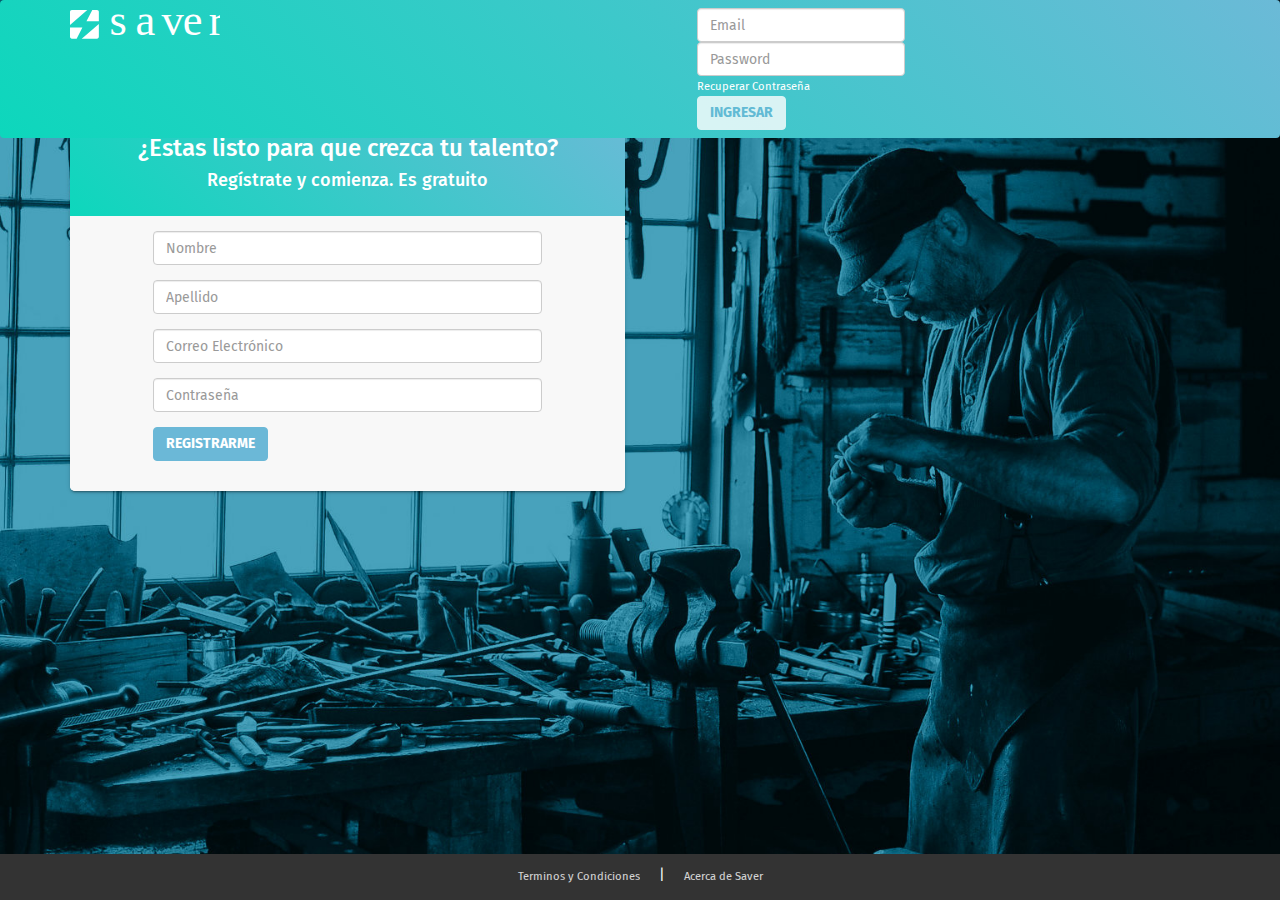
==== index.html @ 1b4a9622 "changed files to html" ====
<!DOCTYPE html>
<html>

<head>
    <meta charset="utf-8">
    <meta http-equiv="X-UA-Compatible" content="IE=edge">
    <meta name="viewport" content="width=device-width, initial-scale=1">
    <meta name="description" content="">
    <meta name="author" content="">
    <link rel="shortcut icon" href="img/favicon.ico" type="image/x-icon">
    <link rel="icon" href="img/favicon.ico" type="image/x-icon">
    <link rel="stylesheet" href="css/bootstrap.min.css">
    <link rel="stylesheet" href="css/saver.css">
    <link href="https://fonts.googleapis.com/css?family=Fira+Sans:300,700" rel="stylesheet">
    <link href="https://fonts.googleapis.com/icon?family=Material+Icons" rel="stylesheet">
    <title>Saver</title>
</head>

<body>
    <nav class="navbar navbar-inverse login">
        <div class="container">
            <div class="row">
                <div class="col-sm-4">
                    <div class="logo">
                        <img src="img/saver-logo.svg" class="img-responsive">
                    </div>
                </div>
                <div class="col-sm-8">
                    <form class="navbar-form navbar-right">
                        <div class="form-group">
                            <input type="text" placeholder="Email" class="form-control">
                        </div>
                        <div class="form-group">
                            <input type="password" placeholder="Password" class="form-control">
                            <span class="text-tiny"></br><a href="#">Recuperar Contraseña</a></span>
                        </div>
                        <button type="submit" class="btn btn-secondary">Ingresar</button>
                    </form>
                </div>
            </div>
        </div>
    </nav>
    <div class="header home">
        <div class="container">
            <div class="row">
                <div class="col-sm-8 col-md-6">
                    <div class="card">
                        <div class="card-header text-center">
                            <h3>¿Estas listo para que crezca tu talento?</h3>
                            <h4>Regístrate y comienza. Es gratuito</h4>
                        </div>
                        <div class="card-body bg-light">
                            <div class="form-group">
                                <input type="text" placeholder="Nombre" class="form-control">
                                <input type="test" placeholder="Apellido" class="form-control">
                                <input type="email" placeholder="Correo Electrónico" class="form-control">
                                <input type="password" placeholder="Contraseña" class="form-control">
                                <button type="submit" class="btn btn-primary text-right">Registrarme</button>
                            </div>
                        </div>
                    </div>
                </div>
            </div>
        </div>
        <footer class="footer-home">
            <div class="container">
                <div class="row">
                    <div class="col-sm-12">
                        <a href="#">Terminos y Condiciones</a> |
                        <a href="#">Acerca de Saver</a>
                    </div>
                </div>
            </div>
        </footer>
    </div>
    <script src="https://ajax.googleapis.com/ajax/libs/jquery/3.2.0/jquery.min.js"></script>
    <script src="https://maxcdn.bootstrapcdn.com/bootstrap/3.3.7/js/bootstrap.min.js"></script>
</body>

</html>
---- css/saver.css ----
/* line 3, ../sass/saver.scss */
body,
html {
  height: 100%;
  font-family: 'Fira Sans';
  color: #5d5c5c;
}

/* line 10, ../sass/saver.scss */
input {
  padding: 5px;
  border-radius: 3px;
  border: none;
}

/* line 16, ../sass/saver.scss */
a {
  color: #6BB8D7;
}

/* line 19, ../sass/saver.scss */
section {
  padding: 100px 0;
}

/* line 22, ../sass/saver.scss */
.text-large {
  font-size: 1.2em;
}

/* line 25, ../sass/saver.scss */
.btn {
  text-transform: uppercase;
  font-weight: bold;
}

/* line 30, ../sass/saver.scss */
.btn-primary {
  background-color: #6BB8D7;
  color: #fff;
  border-color: #6BB8D7;
}
/* line 34, ../sass/saver.scss */
.btn-primary:hover {
  background: #43a5cc;
  color: #fff;
  border-color: #43a5cc;
}

/* line 41, ../sass/saver.scss */
.btn-secondary {
  background-color: #fff;
  opacity: .8;
  color: #6BB8D7;
  border-color: #fff;
}
/* line 46, ../sass/saver.scss */
.btn-secondary:hover {
  color: #6BB8D7;
  opacity: 1;
}

/* line 52, ../sass/saver.scss */
.bg-light {
  background: #F8F8F8;
}

/* line 56, ../sass/saver.scss */
.card {
  background: #fff;
  overflow: hidden;
  border-radius: 5px;
  box-shadow: 0 2px 2px 0 rgba(0, 0, 0, 0.14), 0 1px 5px 0 rgba(0, 0, 0, 0.12), 0 3px 1px -2px rgba(0, 0, 0, 0.2);
}
/* line 61, ../sass/saver.scss */
.card .card-header {
  background: #0dd7bc;
  background: -moz-linear-gradient(45deg, #0dd7bc 0%, #6bbad7 100%);
  background: -webkit-linear-gradient(45deg, #0dd7bc 0%, #6bbad7 100%);
  background: linear-gradient(45deg, #0dd7bc 0%, #6bbad7 100%);
  filter: progid:DXImageTransform.Microsoft.gradient( startColorstr='#0dd7bc', endColorstr='#6bbad7', GradientType=1);
  padding: 15px 15px;
  color: #fff;
}
/* line 69, ../sass/saver.scss */
.card .card-header a {
  color: #fff;
}
/* line 73, ../sass/saver.scss */
.card .card-body {
  padding: 15px 15%;
}
/* line 75, ../sass/saver.scss */
.card .card-body input[type=text],
.card .card-body input[type=email],
.card .card-body input[type=password] {
  width: 100%;
}

/* line 83, ../sass/saver.scss */
.header {
  height: 100%;
  width: 100%;
  display: table;
  vertical-align: middle;
  position: relative;
}
/* line 89, ../sass/saver.scss */
.header.home {
  background: url(../img/back-register.jpg) no-repeat center;
  background-size: cover;
}
/* line 93, ../sass/saver.scss */
.header input {
  margin-bottom: 15px;
}

/* line 98, ../sass/saver.scss */
.header .card {
  margin-top: 100px;
  margin-bottom: 75px;
}

/* line 103, ../sass/saver.scss */
.text-tiny {
  font-size: 0.8em;
}

/* line 107, ../sass/saver.scss */
.form.horizontal {
  display: flex;
}
/* line 109, ../sass/saver.scss */
.form.horizontal .form-input {
  margin-left: 10px;
}
/* line 112, ../sass/saver.scss */
.form.horizontal input {
  display: block;
}
/* line 115, ../sass/saver.scss */
.form.horizontal input[type=submit] {
  display: inline-block;
}

/* line 120, ../sass/saver.scss */
footer {
  background: #333;
  text-align: center;
  padding: 10px;
  width: 100%;
  color: #fff;
}
/* line 126, ../sass/saver.scss */
footer a {
  display: inline-block;
  padding: 5px 15px;
  color: #fff;
  opacity: .8;
  font-size: .8em;
}
/* line 132, ../sass/saver.scss */
footer a:hover {
  opacity: 1;
}

/* line 138, ../sass/saver.scss */
.footer-home {
  position: absolute;
  bottom: 0;
}

@media only screen and (max-width: 768px) {
  /* line 144, ../sass/saver.scss */
  .header {
    display: block;
    height: auto;
  }
  /* line 147, ../sass/saver.scss */
  .header .card {
    margin-top: 15px;
  }
}
/* line 1, ../sass/_nav.scss */
.navbar {
  background: #0dd7bc;
  background: -moz-linear-gradient(45deg, #0dd7bc 0%, #6bbad7 100%);
  background: -webkit-linear-gradient(45deg, #0dd7bc 0%, #6bbad7 100%);
  background: linear-gradient(45deg, #0dd7bc 0%, #6bbad7 100%);
  filter: progid:DXImageTransform.Microsoft.gradient( startColorstr='#0dd7bc', endColorstr='#6bbad7', GradientType=1);
  border: none;
  margin-bottom: 0;
  width: 100%;
  z-index: 2;
}
/* line 7, ../sass/_nav.scss */
.navbar a {
  color: #fff;
}
/* line 10, ../sass/_nav.scss */
.navbar .logo {
  padding: 10px 0;
}
/* line 12, ../sass/_nav.scss */
.navbar .logo img {
  max-width: 150px;
}
/* line 16, ../sass/_nav.scss */
.navbar .form-group {
  vertical-align: top;
}
/* line 19, ../sass/_nav.scss */
.navbar .navbar-form {
  border: none;
}
/* line 22, ../sass/_nav.scss */
.navbar.login {
  position: fixed;
}
/* line 25, ../sass/_nav.scss */
.navbar .form-group {
  width: 100%;
}
/* line 27, ../sass/_nav.scss */
.navbar .form-group input[type=search] {
  width: 100%;
  background: rgba(33, 99, 123, 0.2) url(../img/search.png) no-repeat 99% center;
  background-size: 20px;
  color: #fff;
  padding: 5px 32px 5px 10px;
  border: 0;
}
/* line 10, ../sass/_mixins.scss */
.navbar .form-group input[type=search]::-webkit-input-placeholder {
  color: rgba(255, 255, 255, 0.3);
}
/* line 10, ../sass/_mixins.scss */
.navbar .form-group input[type=search]:-moz-placeholder {
  color: rgba(255, 255, 255, 0.3);
}
/* line 10, ../sass/_mixins.scss */
.navbar .form-group input[type=search]::-moz-placeholder {
  color: rgba(255, 255, 255, 0.3);
}
/* line 10, ../sass/_mixins.scss */
.navbar .form-group input[type=search]:-ms-input-placeholder {
  color: rgba(255, 255, 255, 0.3);
}

/* line 40, ../sass/_nav.scss */
.navbar-user {
  text-align: right;
}
/* line 42, ../sass/_nav.scss */
.navbar-user div {
  display: inline-block;
}
/* line 45, ../sass/_nav.scss */
.navbar-user .btn-link {
  color: #fff;
  opacity: .8;
  font-weight: 300;
}
/* line 49, ../sass/_nav.scss */
.navbar-user .btn-link:hover {
  opacity: 1;
}
/* line 53, ../sass/_nav.scss */
.navbar-user .profile {
  margin-left: 10px;
  vertical-align: middle;
}
/* line 57, ../sass/_nav.scss */
.navbar-user .profile-img {
  display: block;
  width: 30px;
  height: 30px;
  border-radius: 50%;
  background: #fff url(../img/user.png) no-repeat center;
  background-size: contain;
}
/* line 65, ../sass/_nav.scss */
.navbar-user .material-icons {
  padding: 5px 0;
}
/* line 69, ../sass/_nav.scss */
.navbar-user .dropdown .dropdown-menu {
  border: none;
}
/* line 72, ../sass/_nav.scss */
.navbar-user .dropdown .material-icons {
  font-size: 16px;
  margin-right: 14px;
}

@media only screen and (max-width: 768px) {
  /* line 80, ../sass/_nav.scss */
  .navbar .btn-secondary {
    position: absolute;
    right: 15px;
    bottom: 5px;
  }

  /* line 85, ../sass/_nav.scss */
  .navbar.login {
    position: static;
  }
}
/* line 1, ../sass/_internal.scss */
.page-title {
  padding: 25px 0;
  color: #fff;
}

/* line 5, ../sass/_internal.scss */
.section-title {
  text-align: center;
  padding: 50px 0 50px;
}
/* line 8, ../sass/_internal.scss */
.section-title .sub {
  color: #959494;
}

/* line 12, ../sass/_internal.scss */
.service-box {
  text-align: center;
  margin-bottom: 15px;
}
/* line 15, ../sass/_internal.scss */
.service-box img {
  max-width: 100px;
}
/* line 18, ../sass/_internal.scss */
.service-box .material-icons {
  font-size: 120px;
  color: #6BB8D7;
}

/* line 1, ../sass/_feed.scss */
.profile {
  text-align: center;
}
/* line 3, ../sass/_feed.scss */
.profile .profile-img {
  width: 100px;
  height: 100px;
  display: block;
}
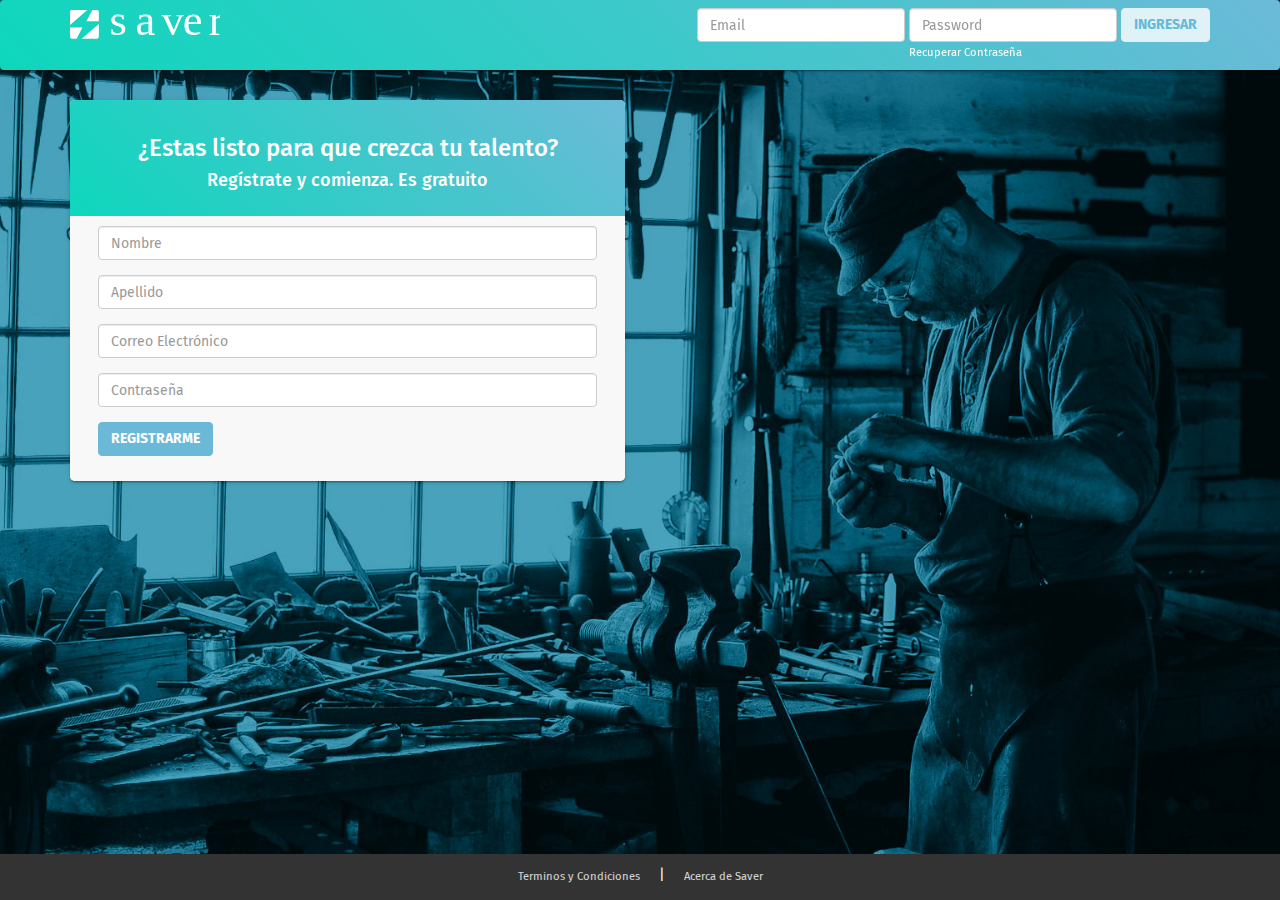
==== commit 87492d01: "added responsive styles to feed" ====
--- a/index.html
+++ b/index.html
@@ -49,7 +49,7 @@
                             <h3>¿Estas listo para que crezca tu talento?</h3>
                             <h4>Regístrate y comienza. Es gratuito</h4>
                         </div>
-                        <div class="card-body bg-light">
+                        <div class="card-content bg-light">
                             <div class="form-group">
                                 <input type="text" placeholder="Nombre" class="form-control">
                                 <input type="test" placeholder="Apellido" class="form-control">
--- a/css/saver.css
+++ b/css/saver.css
@@ -1,3 +1,4 @@
+@charset "UTF-8";
 /* line 3, ../sass/saver.scss */
 body,
 html {
@@ -14,65 +15,94 @@
 }
 
 /* line 16, ../sass/saver.scss */
+input[type=text],
+input[type=email],
+input[type=password] {
+  width: 100%;
+}
+
+/* line 22, ../sass/saver.scss */
 a {
   color: #6BB8D7;
 }
-
-/* line 19, ../sass/saver.scss */
+/* line 24, ../sass/saver.scss */
+a:hover, a:active, a:focus {
+  color: #359FC5;
+  text-decoration: none;
+}
+
+/* line 32, ../sass/saver.scss */
 section {
   padding: 100px 0;
 }
 
-/* line 22, ../sass/saver.scss */
+/* line 35, ../sass/saver.scss */
+.wrapper {
+  max-width: 1200px;
+  padding: 0 15px;
+  margin: 0 auto;
+}
+
+/* line 40, ../sass/saver.scss */
 .text-large {
   font-size: 1.2em;
 }
 
-/* line 25, ../sass/saver.scss */
+/* line 44, ../sass/saver.scss */
 .btn {
   text-transform: uppercase;
   font-weight: bold;
 }
 
-/* line 30, ../sass/saver.scss */
+/* line 48, ../sass/saver.scss */
+.btn-link {
+  color: #6BB8D7;
+}
+/* line 50, ../sass/saver.scss */
+.btn-link:hover, .btn-link:active, .btn-link:focus {
+  color: #359FC5;
+  text-decoration: none;
+}
+
+/* line 58, ../sass/saver.scss */
 .btn-primary {
   background-color: #6BB8D7;
   color: #fff;
   border-color: #6BB8D7;
 }
-/* line 34, ../sass/saver.scss */
+/* line 62, ../sass/saver.scss */
 .btn-primary:hover {
   background: #43a5cc;
   color: #fff;
   border-color: #43a5cc;
 }
 
-/* line 41, ../sass/saver.scss */
+/* line 69, ../sass/saver.scss */
 .btn-secondary {
   background-color: #fff;
   opacity: .8;
   color: #6BB8D7;
   border-color: #fff;
 }
-/* line 46, ../sass/saver.scss */
+/* line 74, ../sass/saver.scss */
 .btn-secondary:hover {
   color: #6BB8D7;
   opacity: 1;
 }
 
-/* line 52, ../sass/saver.scss */
+/* line 80, ../sass/saver.scss */
 .bg-light {
   background: #F8F8F8;
 }
 
-/* line 56, ../sass/saver.scss */
+/* line 84, ../sass/saver.scss */
 .card {
   background: #fff;
   overflow: hidden;
   border-radius: 5px;
   box-shadow: 0 2px 2px 0 rgba(0, 0, 0, 0.14), 0 1px 5px 0 rgba(0, 0, 0, 0.12), 0 3px 1px -2px rgba(0, 0, 0, 0.2);
 }
-/* line 61, ../sass/saver.scss */
+/* line 89, ../sass/saver.scss */
 .card .card-header {
   background: #0dd7bc;
   background: -moz-linear-gradient(45deg, #0dd7bc 0%, #6bbad7 100%);
@@ -82,22 +112,20 @@
   padding: 15px 15px;
   color: #fff;
 }
-/* line 69, ../sass/saver.scss */
+/* line 97, ../sass/saver.scss */
 .card .card-header a {
   color: #fff;
 }
-/* line 73, ../sass/saver.scss */
-.card .card-body {
-  padding: 15px 15%;
-}
-/* line 75, ../sass/saver.scss */
-.card .card-body input[type=text],
-.card .card-body input[type=email],
-.card .card-body input[type=password] {
-  width: 100%;
-}
-
-/* line 83, ../sass/saver.scss */
+/* line 101, ../sass/saver.scss */
+.card .card-content {
+  padding: 10px;
+}
+/* line 104, ../sass/saver.scss */
+.card .card-footer {
+  border-top: 1px solid #F8F8F8;
+}
+
+/* line 109, ../sass/saver.scss */
 .header {
   height: 100%;
   width: 100%;
@@ -105,45 +133,49 @@
   vertical-align: middle;
   position: relative;
 }
-/* line 89, ../sass/saver.scss */
+/* line 115, ../sass/saver.scss */
 .header.home {
   background: url(../img/back-register.jpg) no-repeat center;
   background-size: cover;
 }
-/* line 93, ../sass/saver.scss */
+/* line 119, ../sass/saver.scss */
 .header input {
   margin-bottom: 15px;
 }
-
-/* line 98, ../sass/saver.scss */
+/* line 122, ../sass/saver.scss */
+.header .card-content {
+  padding: 10px 5%;
+}
+
+/* line 127, ../sass/saver.scss */
 .header .card {
   margin-top: 100px;
   margin-bottom: 75px;
 }
 
-/* line 103, ../sass/saver.scss */
+/* line 132, ../sass/saver.scss */
 .text-tiny {
   font-size: 0.8em;
 }
 
-/* line 107, ../sass/saver.scss */
+/* line 136, ../sass/saver.scss */
 .form.horizontal {
   display: flex;
 }
-/* line 109, ../sass/saver.scss */
+/* line 138, ../sass/saver.scss */
 .form.horizontal .form-input {
   margin-left: 10px;
 }
-/* line 112, ../sass/saver.scss */
+/* line 141, ../sass/saver.scss */
 .form.horizontal input {
   display: block;
 }
-/* line 115, ../sass/saver.scss */
+/* line 144, ../sass/saver.scss */
 .form.horizontal input[type=submit] {
   display: inline-block;
 }
 
-/* line 120, ../sass/saver.scss */
+/* line 149, ../sass/saver.scss */
 footer {
   background: #333;
   text-align: center;
@@ -151,7 +183,7 @@
   width: 100%;
   color: #fff;
 }
-/* line 126, ../sass/saver.scss */
+/* line 155, ../sass/saver.scss */
 footer a {
   display: inline-block;
   padding: 5px 15px;
@@ -159,24 +191,24 @@
   opacity: .8;
   font-size: .8em;
 }
-/* line 132, ../sass/saver.scss */
+/* line 161, ../sass/saver.scss */
 footer a:hover {
   opacity: 1;
 }
 
-/* line 138, ../sass/saver.scss */
+/* line 167, ../sass/saver.scss */
 .footer-home {
   position: absolute;
   bottom: 0;
 }
 
 @media only screen and (max-width: 768px) {
-  /* line 144, ../sass/saver.scss */
+  /* line 173, ../sass/saver.scss */
   .header {
     display: block;
     height: auto;
   }
-  /* line 147, ../sass/saver.scss */
+  /* line 176, ../sass/saver.scss */
   .header .card {
     margin-top: 15px;
   }
@@ -188,41 +220,47 @@
   background: -webkit-linear-gradient(45deg, #0dd7bc 0%, #6bbad7 100%);
   background: linear-gradient(45deg, #0dd7bc 0%, #6bbad7 100%);
   filter: progid:DXImageTransform.Microsoft.gradient( startColorstr='#0dd7bc', endColorstr='#6bbad7', GradientType=1);
+  position: fixed;
+  top: 0;
+  box-shadow: 0 2px 2px 0 rgba(0, 0, 0, 0.14), 0 1px 5px 0 rgba(0, 0, 0, 0.12), 0 3px 1px -2px rgba(0, 0, 0, 0.2);
   border: none;
   margin-bottom: 0;
   width: 100%;
   z-index: 2;
 }
-/* line 7, ../sass/_nav.scss */
+/* line 10, ../sass/_nav.scss */
 .navbar a {
   color: #fff;
 }
-/* line 10, ../sass/_nav.scss */
+/* line 13, ../sass/_nav.scss */
 .navbar .logo {
+  width: 180px;
+  float: left;
   padding: 10px 0;
 }
-/* line 12, ../sass/_nav.scss */
+/* line 17, ../sass/_nav.scss */
 .navbar .logo img {
   max-width: 150px;
 }
-/* line 16, ../sass/_nav.scss */
+/* line 21, ../sass/_nav.scss */
+.navbar .navbar-search {
+  width: 100%;
+  float: left;
+}
+/* line 25, ../sass/_nav.scss */
 .navbar .form-group {
   vertical-align: top;
 }
-/* line 19, ../sass/_nav.scss */
+/* line 28, ../sass/_nav.scss */
 .navbar .navbar-form {
   border: none;
 }
-/* line 22, ../sass/_nav.scss */
-.navbar.login {
-  position: fixed;
-}
-/* line 25, ../sass/_nav.scss */
-.navbar .form-group {
-  width: 100%;
-}
-/* line 27, ../sass/_nav.scss */
-.navbar .form-group input[type=search] {
+/* line 31, ../sass/_nav.scss */
+.navbar .navbar-search .form-group {
+  width: 100%;
+}
+/* line 33, ../sass/_nav.scss */
+.navbar .navbar-search .form-group input[type=search] {
   width: 100%;
   background: rgba(33, 99, 123, 0.2) url(../img/search.png) no-repeat 99% center;
   background-size: 20px;
@@ -231,79 +269,130 @@
   border: 0;
 }
 /* line 10, ../sass/_mixins.scss */
-.navbar .form-group input[type=search]::-webkit-input-placeholder {
+.navbar .navbar-search .form-group input[type=search]::-webkit-input-placeholder {
   color: rgba(255, 255, 255, 0.3);
 }
 /* line 10, ../sass/_mixins.scss */
-.navbar .form-group input[type=search]:-moz-placeholder {
+.navbar .navbar-search .form-group input[type=search]:-moz-placeholder {
   color: rgba(255, 255, 255, 0.3);
 }
 /* line 10, ../sass/_mixins.scss */
-.navbar .form-group input[type=search]::-moz-placeholder {
+.navbar .navbar-search .form-group input[type=search]::-moz-placeholder {
   color: rgba(255, 255, 255, 0.3);
 }
 /* line 10, ../sass/_mixins.scss */
-.navbar .form-group input[type=search]:-ms-input-placeholder {
+.navbar .navbar-search .form-group input[type=search]:-ms-input-placeholder {
   color: rgba(255, 255, 255, 0.3);
 }
-
-/* line 40, ../sass/_nav.scss */
+/* line 43, ../sass/_nav.scss */
+.navbar.static {
+  position: static;
+}
+
+/* line 48, ../sass/_nav.scss */
+.login .logo {
+  width: 100%;
+}
+
+/* line 52, ../sass/_nav.scss */
 .navbar-user {
   text-align: right;
 }
-/* line 42, ../sass/_nav.scss */
+/* line 54, ../sass/_nav.scss */
 .navbar-user div {
   display: inline-block;
 }
-/* line 45, ../sass/_nav.scss */
+/* line 57, ../sass/_nav.scss */
 .navbar-user .btn-link {
   color: #fff;
   opacity: .8;
   font-weight: 300;
 }
-/* line 49, ../sass/_nav.scss */
+/* line 61, ../sass/_nav.scss */
 .navbar-user .btn-link:hover {
   opacity: 1;
 }
-/* line 53, ../sass/_nav.scss */
+/* line 65, ../sass/_nav.scss */
 .navbar-user .profile {
   margin-left: 10px;
   vertical-align: middle;
 }
-/* line 57, ../sass/_nav.scss */
-.navbar-user .profile-img {
-  display: block;
+/* line 69, ../sass/_nav.scss */
+.navbar-user .profile-img-sm {
   width: 30px;
   height: 30px;
   border-radius: 50%;
   background: #fff url(../img/user.png) no-repeat center;
   background-size: contain;
 }
-/* line 65, ../sass/_nav.scss */
-.navbar-user .material-icons {
-  padding: 5px 0;
-}
-/* line 69, ../sass/_nav.scss */
+/* line 77, ../sass/_nav.scss */
+.navbar-user .notifications a {
+  font-size: 22px;
+  padding: 8px;
+}
+/* line 83, ../sass/_nav.scss */
 .navbar-user .dropdown .dropdown-menu {
   border: none;
 }
-/* line 72, ../sass/_nav.scss */
+/* line 86, ../sass/_nav.scss */
 .navbar-user .dropdown .material-icons {
   font-size: 16px;
   margin-right: 14px;
 }
 
+/* line 92, ../sass/_nav.scss */
+.menu {
+  display: none;
+  text-align: right;
+  color: #fff;
+}
+
+/* line 97, ../sass/_nav.scss */
+.menu .btn-link {
+  color: #fff;
+  font-size: 28px;
+}
+
+/* line 102, ../sass/_nav.scss */
+.vertical-nav ul {
+  list-style-type: none;
+  margin: 0;
+  padding: 0;
+}
+/* line 107, ../sass/_nav.scss */
+.vertical-nav ul li a {
+  padding: 10px;
+  display: block;
+  font-size: 16px;
+}
+/* line 114, ../sass/_nav.scss */
+.vertical-nav .material-icons {
+  transform: translateY(5px);
+  margin-right: 10px;
+}
+
 @media only screen and (max-width: 768px) {
-  /* line 80, ../sass/_nav.scss */
+  /* line 121, ../sass/_nav.scss */
   .navbar .btn-secondary {
     position: absolute;
     right: 15px;
     bottom: 5px;
   }
 
-  /* line 85, ../sass/_nav.scss */
+  /* line 126, ../sass/_nav.scss */
   .navbar.login {
     position: static;
+  }
+}
+@media only screen and (max-width: 480px) {
+  /* line 131, ../sass/_nav.scss */
+  .navbar-user {
+    display: none;
+  }
+
+  /* line 134, ../sass/_nav.scss */
+  .menu {
+    display: block;
   }
 }
 /* line 1, ../sass/_internal.scss */
@@ -338,12 +427,146 @@
 }
 
 /* line 1, ../sass/_feed.scss */
-.profile {
+.feed {
+  margin: 65px 0 25px;
+}
+/* line 3, ../sass/_feed.scss */
+.feed .profile {
   text-align: center;
 }
-/* line 3, ../sass/_feed.scss */
-.profile .profile-img {
+/* line 5, ../sass/_feed.scss */
+.feed .profile .profile-img {
   width: 100px;
   height: 100px;
+  margin: 0 auto;
   display: block;
-}
+  border-radius: 50%;
+  background: #fff url(../img/user.png);
+}
+/* line 15, ../sass/_feed.scss */
+.feed .sidebar-left .card-footer {
+  padding: 10px;
+  border-top: 1px solid #F8F8F8;
+}
+/* line 18, ../sass/_feed.scss */
+.feed .sidebar-left .card-footer a {
+  color: #c6c6c6;
+  font-size: 12px;
+}
+/* line 21, ../sass/_feed.scss */
+.feed .sidebar-left .card-footer a:after {
+  content: '•';
+  color: #c6c6c6;
+  margin: 0 5px 0 8px;
+}
+/* line 26, ../sass/_feed.scss */
+.feed .sidebar-left .card-footer a:last-child::after {
+  content: '';
+}
+/* line 31, ../sass/_feed.scss */
+.feed .sidebar-left .followers {
+  text-align: center;
+  border-bottom: 1px solid #F8F8F8;
+  font-size: 16px;
+}
+/* line 35, ../sass/_feed.scss */
+.feed .sidebar-left .followers a {
+  display: inline-block;
+  border-right: 1px solid #F8F8F8;
+  padding: 10px;
+}
+/* line 39, ../sass/_feed.scss */
+.feed .sidebar-left .followers a:last-child {
+  border: none;
+}
+/* line 46, ../sass/_feed.scss */
+.feed .posts .post {
+  margin-bottom: 15px;
+}
+/* line 50, ../sass/_feed.scss */
+.feed .posts .post-header .profile {
+  text-align: left;
+}
+/* line 53, ../sass/_feed.scss */
+.feed .posts .post-header .profile-img {
+  text-align: left;
+  background-size: cover;
+  width: 50px;
+  height: 50px;
+  margin-left: 0;
+  margin-right: 10px;
+  float: left;
+  border-radius: 3px;
+  border: 1px solid #F8F8F8;
+}
+/* line 64, ../sass/_feed.scss */
+.feed .posts .post-header .meta {
+  opacity: .3;
+}
+/* line 68, ../sass/_feed.scss */
+.feed .posts .post-description {
+  clear: both;
+  margin: 25px 0 10px;
+}
+/* line 73, ../sass/_feed.scss */
+.feed .posts .post-img {
+  max-height: 250px;
+  overflow: hidden;
+  margin-bottom: 10px;
+}
+/* line 78, ../sass/_feed.scss */
+.feed .posts .post-actions {
+  text-align: right;
+  font-size: 16px;
+}
+/* line 81, ../sass/_feed.scss */
+.feed .posts .post-actions a {
+  display: inline-block;
+  padding: 10px 5px;
+  margin-left: 15px;
+}
+/* line 89, ../sass/_feed.scss */
+.feed .sidebar-right .btn-float-right {
+  position: absolute;
+  top: 10px;
+  right: 25px;
+}
+/* line 94, ../sass/_feed.scss */
+.feed .sidebar-right .img-list {
+  list-style-type: none;
+  margin: 0;
+  padding: 0;
+}
+/* line 98, ../sass/_feed.scss */
+.feed .sidebar-right .img-list .img-list-item {
+  margin-bottom: 10px;
+  display: inline-block;
+  overflow: hidden;
+  text-overflow: ellipsis;
+}
+/* line 104, ../sass/_feed.scss */
+.feed .sidebar-right .img-list img {
+  float: left;
+  width: 20%;
+  height: auto;
+  margin-right: 5%;
+}
+/* line 110, ../sass/_feed.scss */
+.feed .sidebar-right .img-list span {
+  float: left;
+  width: 75%;
+  height: 40px;
+}
+
+@media only screen and (max-width: 768px) {
+  /* line 119, ../sass/_feed.scss */
+  .feed {
+    margin-top: 140px;
+  }
+
+  /* line 122, ../sass/_feed.scss */
+  .sidebar-left,
+  .sidebar-right {
+    display: none;
+  }
+}
